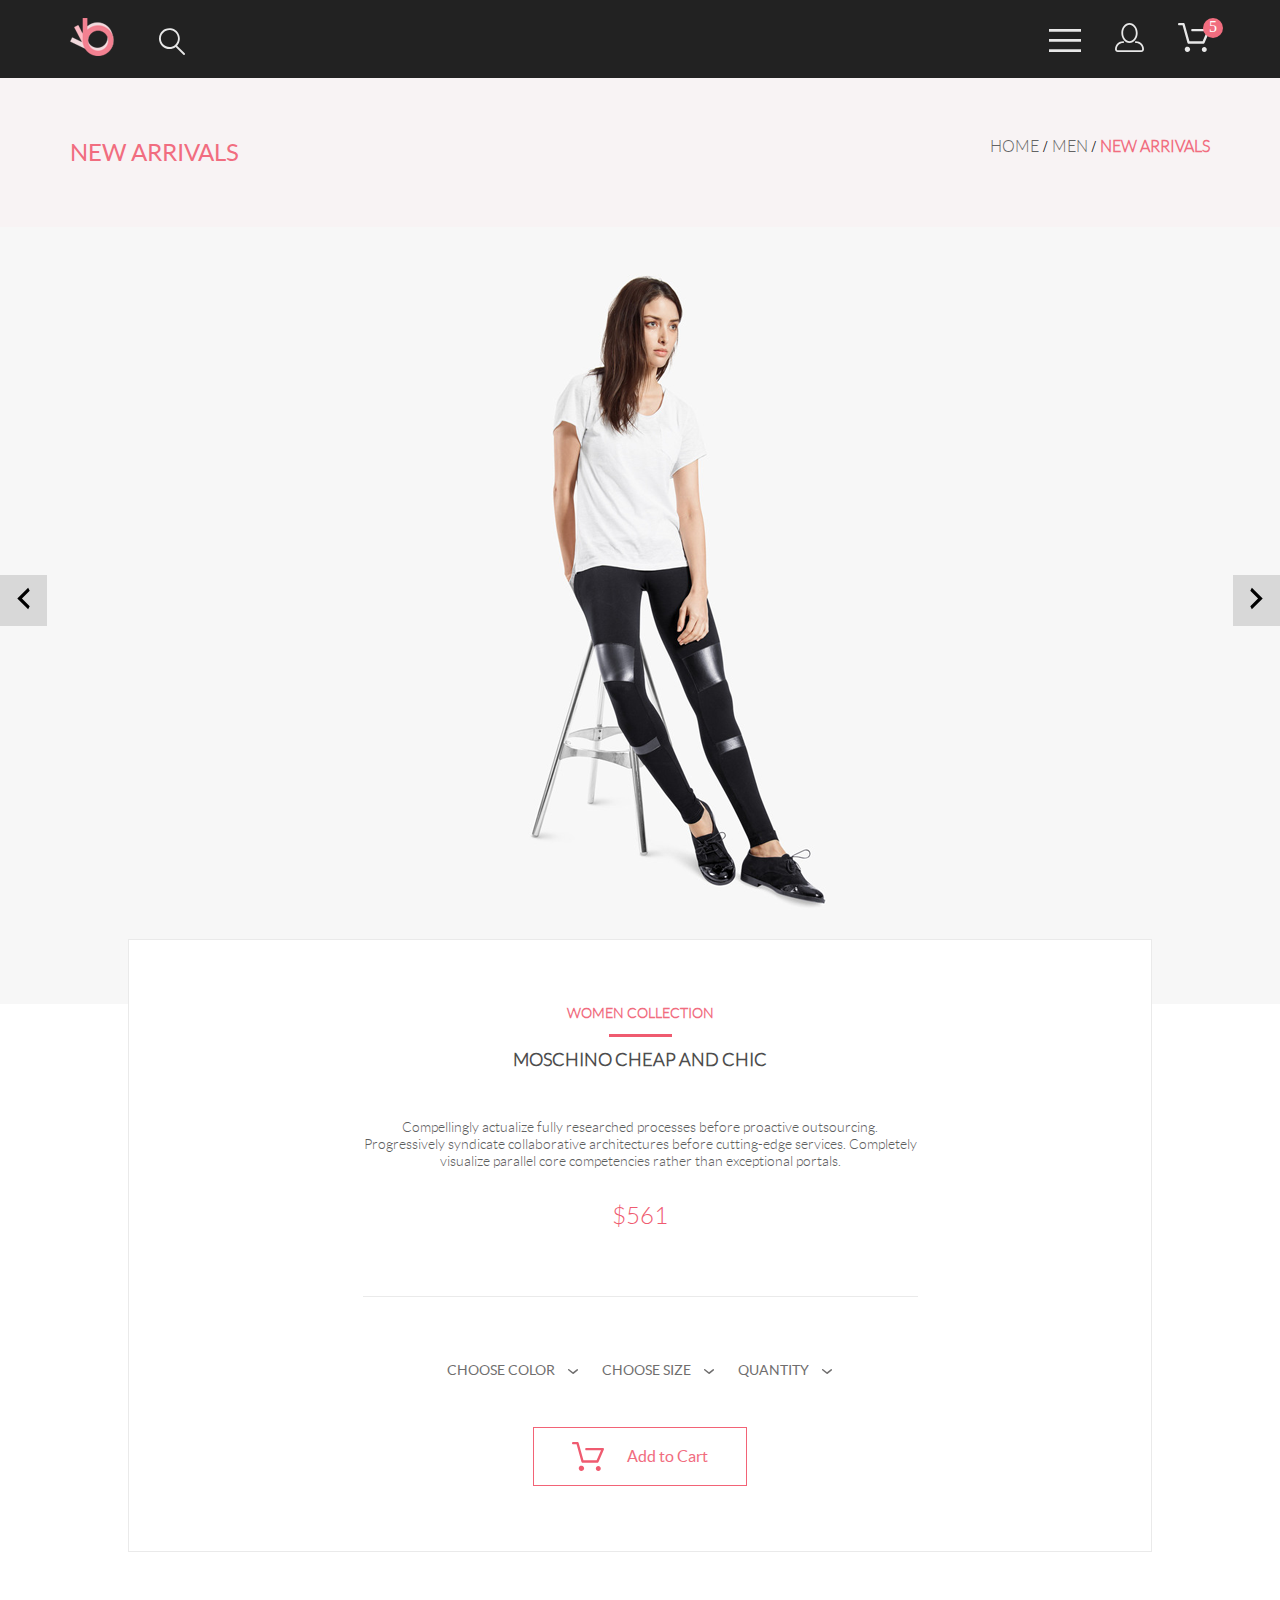
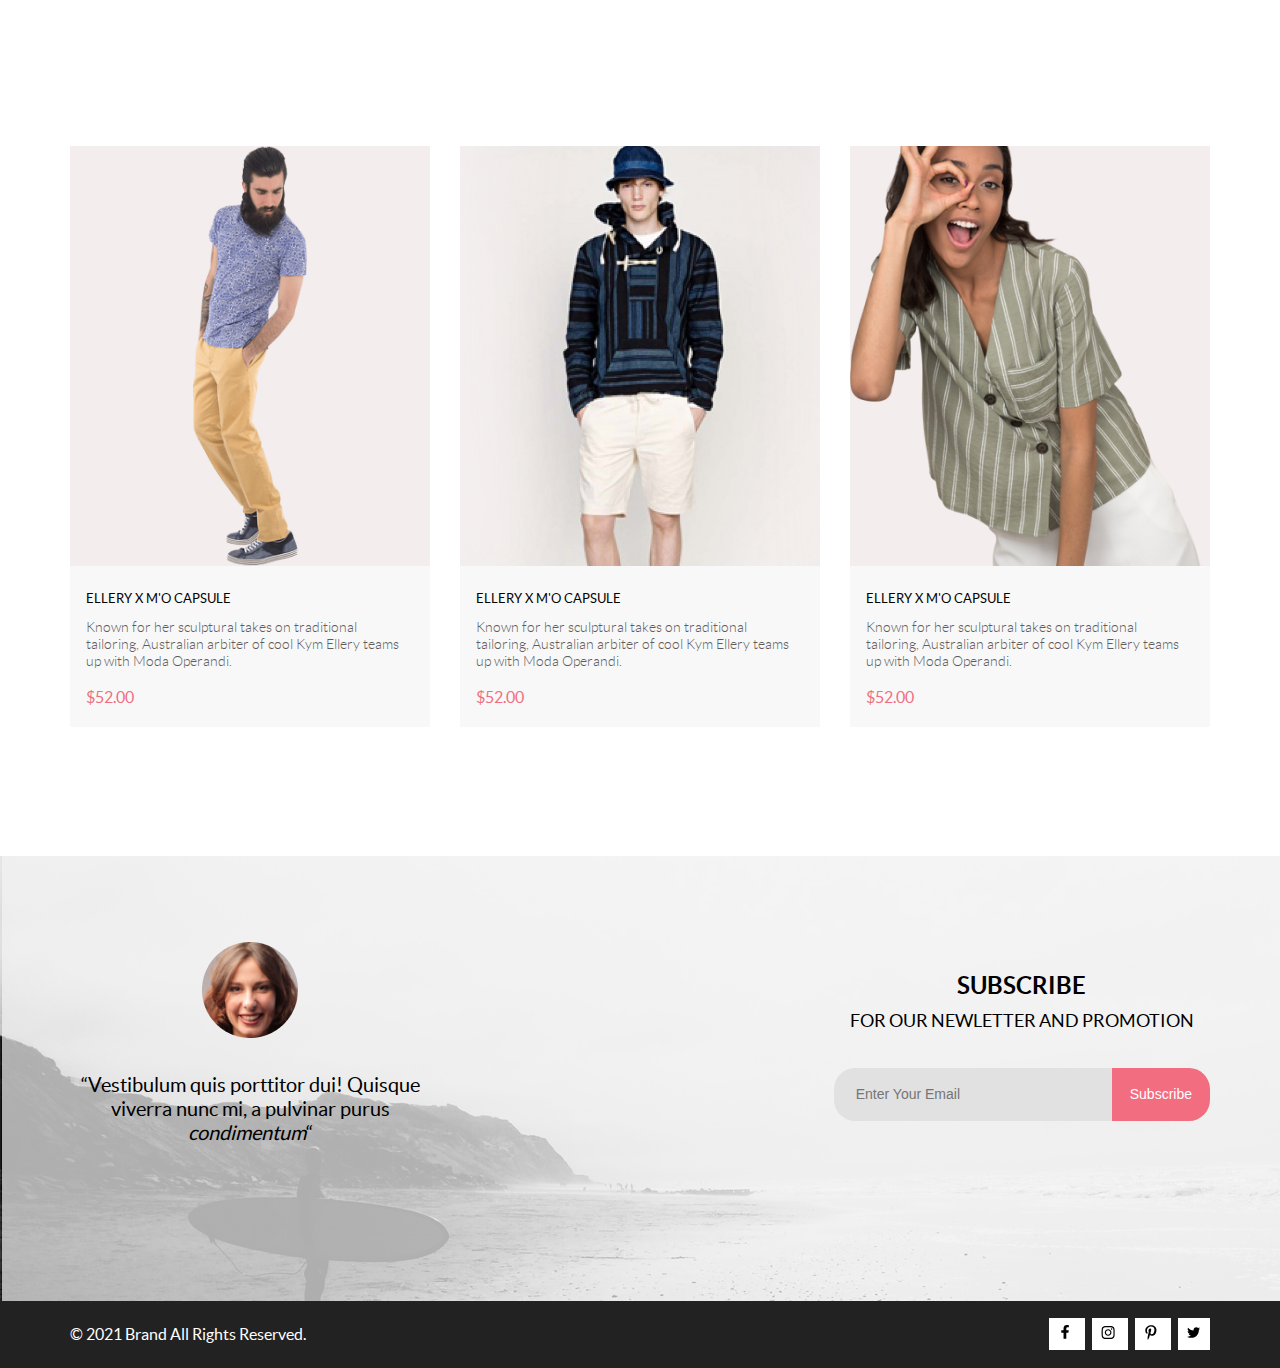
==== cart.html @ 1e29ae2a "ДЗ-3" ====
<!DOCTYPE html>
<html lang="en">

<head>
    <meta charset="UTF-8">
    <meta name="viewport" content="width=device-width, initial-scale=1.0">
    <title>Catalog</title>
    <link rel="stylesheet" href="css/style.css">
</head>

<body>
    <nav class="menu">
        <div class="container container--menu">
            <div class="menu__logo-wrp">
                <a href="index.html" class="logo">
                    <img src="images/logo.png" alt="logo" width="44" height="38">
                </a>
                <img src="images/search.svg" alt="search">
            </div>
            <div class="menu__menu-wrp">
                <a href="#" class="menu_bars">
                    <img src="images/menu.svg" alt="menu">
                </a>
                <a href="catalog.html" class="user">
                    <img src="images/user.svg" alt="user">
                </a>
                <div class="cart-wrp">
                    <a href="" class="cart">
                        <img class="cart" src="images/cart.svg" alt="cart">
                        <span class="cart_nmbr">5</span>
                    </a>
                </div>
            </div>
        </div>
    </nav>

    <header class="newArrivals">
        <div class="container container--flex">
            <h1 class="header__left">NEW ARRIVALS</h1>
            <div class="header__right">
                <a href="#" class="header__link">HOME</a>
                <span>/</span>
                <a href="#" class="header__link">MEN</a>
                <span>/</span>
                <a href="#" class="header__link header__link--pink">NEW ARRIVALS</a>
            </div>
        </div>
    </header>

    <main>
        <section class="cart__pagination">
            <a href="#" class="cart-arrow">
                <svg class="cart-arrow--pink" width="13" height="23" viewBox="0 0 13 23"
                    xmlns="http://www.w3.org/2000/svg">
                    <path
                        d="M12.6998 3.7499L4.9498 11.4999L12.6998 19.2499L11.1498 22.3499L0.299805 11.4999L11.1498 0.649902L12.6998 3.7499Z" />
                </svg>
            </a>
            <img class="pagin__img" src="images/pagin-img.png " alt="arrow">
            <a class="cart-arrow cart-arrow--pos" href="#">
                <svg class="cart-arrow--pink reverse" width="13" height="23" viewBox="0 0 13 23"
                    xmlns="http://www.w3.org/2000/svg">
                    <path
                        d="M12.6998 3.7499L4.9498 11.4999L12.6998 19.2499L11.1498 22.3499L0.299805 11.4999L11.1498 0.649902L12.6998 3.7499Z" />
                </svg>
            </a>
        </section>

        <section class="wmn-collection container">
            <div class="collection-wrp">
                <div class="collection_txt-wrp">
                    <h3 class="collection__heading-pink">WOMEN COLLECTION</h3>
                    <h3 class="collection__heading">MOSCHINO CHEAP AND CHIC</h3>
                    <p class="collection__txt">Compellingly actualize fully researched processes before proactive
                        outsourcing. Progressively syndicate collaborative architectures before cutting-edge services.
                        Completely visualize parallel core competencies rather than exceptional portals.</p>
                    <span class="collection__price">$561</span>
                </div>
                <div class="collection_filter-wrp">
                    <div class="center-button btn--margin">CHOOSE COLOR
                        <img class="arrow" src="images/arrow.svg" alt="">
                    </div>
                    <div class="center-button">CHOOSE SIZE
                        <img class="arrow btn--margin" src="images/arrow.svg" alt="">
                    </div>
                    <div class="center-button">QUANTITY
                        <img class="arrow" src="images/arrow.svg" alt="">
                    </div>
                </div>
                <button class="featured_btn">
                    <svg class="collection__btn" width="32" height="29" viewBox="0 0 32 29"
                        xmlns="http://www.w3.org/2000/svg">
                        <path
                            d="M26.2009 29C25.5532 28.9738 24.9415 28.6948 24.4972 28.2227C24.0529 27.7506 23.8114 27.1232 23.8245 26.475C23.8376 25.8269 24.1043 25.2097 24.5673 24.7559C25.0303 24.3022 25.6527 24.048 26.301 24.048C26.9493 24.048 27.5717 24.3022 28.0347 24.7559C28.4977 25.2097 28.7644 25.8269 28.7775 26.475C28.7906 27.1232 28.549 27.7506 28.1047 28.2227C27.6604 28.6948 27.0488 28.9738 26.401 29H26.2009ZM6.75293 26.32C6.75293 25.79 6.91011 25.2718 7.20459 24.8311C7.49907 24.3904 7.91764 24.0469 8.40735 23.844C8.89705 23.6412 9.43594 23.5881 9.95581 23.6915C10.4757 23.7949 10.9532 24.0502 11.328 24.425C11.7028 24.7998 11.9581 25.2773 12.0615 25.7972C12.1649 26.317 12.1118 26.8559 11.9089 27.3456C11.7061 27.8353 11.3626 28.2539 10.9219 28.5483C10.4812 28.8428 9.96304 29 9.43298 29C9.08087 29.0003 8.73212 28.9311 8.40674 28.7966C8.08136 28.662 7.78569 28.4646 7.53662 28.2158C7.28755 27.9669 7.09001 27.6713 6.9552 27.3461C6.82039 27.0208 6.75098 26.6721 6.75098 26.32H6.75293ZM10.553 20.686C10.2935 20.6868 10.0409 20.6024 9.83411 20.4457C9.62727 20.2891 9.47758 20.0689 9.40796 19.819L4.57495 2.36401H1.18201C0.868521 2.36401 0.567859 2.23947 0.346191 2.01781C0.124523 1.79614 0 1.49549 0 1.18201C0 0.868519 0.124523 0.567873 0.346191 0.346205C0.567859 0.124537 0.868521 5.81268e-06 1.18201 5.81268e-06H5.46301C5.7225 -0.00080736 5.97504 0.0837201 6.18176 0.240568C6.38848 0.397416 6.53784 0.617884 6.60693 0.868006L11.4399 18.323H24.6179L29.001 8.27501H14.401C14.2428 8.27961 14.0854 8.25242 13.9379 8.19507C13.7904 8.13771 13.6559 8.05134 13.5424 7.94108C13.4288 7.83082 13.3386 7.69891 13.277 7.55315C13.2154 7.40739 13.1836 7.25075 13.1836 7.0925C13.1836 6.93426 13.2154 6.77762 13.277 6.63186C13.3386 6.4861 13.4288 6.35419 13.5424 6.24393C13.6559 6.13367 13.7904 6.0473 13.9379 5.98994C14.0854 5.93259 14.2428 5.90541 14.401 5.91001H30.814C31.0097 5.90996 31.2022 5.95866 31.3744 6.05172C31.5465 6.14478 31.6928 6.27926 31.7999 6.44301C31.9078 6.60729 31.9734 6.79569 31.9908 6.99145C32.0083 7.18721 31.9771 7.38424 31.9 7.565L26.495 19.977C26.4026 20.1876 26.251 20.3668 26.0585 20.4927C25.866 20.6186 25.641 20.6858 25.411 20.686H10.553Z" />
                    </svg>
                    Add to Cart
                </button>
            </div>
        </section>

        <section class="cart-cards">
            <div class="cart-grid">
                <div class="card">
                    <img class="card_img" src="images/featured-img4.png" alt="photo" width="360" height="420">
                    <button class="card_btn"><img class="card_cart-img" src="images/card-cart.svg" alt="cart">Add to
                        Cart</button>
                    <div class="card_txt-wrp">
                        <h3 class="card_heading">ellery x m'o capsule</h3>
                        <p class="featured_txt card_txt">Known for her sculptural takes on traditional tailoring,
                            Australian
                            arbiter
                            of cool Kym Ellery teams up with Moda Operandi.</p>
                        <span class="card_price">$52.00</span>
                    </div>
                </div>
                <div class="card">
                    <img class="card_img" src="images/featured-img3.png" alt="photo" width="360" height="420">
                    <button class="card_btn"><img class="card_cart-img" src="images/card-cart.svg" alt="cart">Add to
                        Cart</button>
                    <div class="card_txt-wrp">
                        <h3 class="card_heading">ellery x m'o capsule</h3>
                        <p class="featured_txt card_txt">Known for her sculptural takes on traditional tailoring,
                            Australian
                            arbiter
                            of cool Kym Ellery teams up with Moda Operandi.</p>
                        <span class="card_price">$52.00</span>
                    </div>
                </div>
                <div class="card card-hidden">
                    <img class="card_img" src="images/featured-img6.png" alt="photo" width="360" height="420">
                    <button class="card_btn"><img class="card_cart-img" src="images/card-cart.svg" alt="cart">Add to
                        Cart</button>
                    <div class="card_txt-wrp">
                        <h3 class="card_heading">ellery x m'o capsule</h3>
                        <p class="featured_txt card_txt">Known for her sculptural takes on traditional tailoring,
                            Australian
                            arbiter
                            of cool Kym Ellery teams up with Moda Operandi.</p>
                        <span class="card_price">$52.00</span>
                    </div>
                </div>
            </div>
        </section>
    </main>
    <footer class="page-footer">
        <div class="container footer_flex">
            <div class="footer_info">
                <img src="images/footer-info-img.png" alt="photo">
                <p class="footer_info-txt">“Vestibulum quis porttitor dui! Quisque viverra nunc mi, a pulvinar purus
                    <span class="italic">condimentum</span>“
                </p>
            </div>
            <form class="footer_form" action="#" method="post">
                <h3 class="form_heading">
                    <div class="form_heading--bold">SUBSCRIBE</div>
                    <div class="form_heading--regul">FOR OUR NEWLETTER AND PROMOTION</div>
                </h3>
                <input class="footer_email" type="email" placeholder="Enter Your Email">
                <input class="footer_submit" type="submit" value="Subscribe">
            </form>
        </div>
        <div class="copy">
            <div class="container copy--flex">
                <div class="copy_txt">© 2021 Brand All Rights Reserved.</div>
                <div class="copy_images">
                    <a href="#" class="copy_link">
                        <svg class="copy_img" width="11" height="16" viewBox="0 0 11 16"
                            xmlns="http://www.w3.org/2000/svg">
                            <path
                                d="M9.08836 8.28L9.50686 5.61602H6.89022V3.88729C6.89022 3.15847 7.25574 2.44806 8.42765 2.44806H9.61722V0.179975C9.61722 0.179975 8.53772 0 7.50561 0C5.35073 0 3.9422 1.27593 3.9422 3.5857V5.61602H1.54688V8.28H3.9422V14.72H6.89022V8.28H9.08836Z" />
                        </svg>
                    </a>
                    <a href="#" class="copy_link">
                        <svg class="copy_img" width="16" height="15" viewBox="0 0 16 15"
                            xmlns="http://www.w3.org/2000/svg">
                            <path
                                d="M8.13897 3.68159C6.02383 3.68159 4.31774 5.38491 4.31774 7.49663C4.31774 9.60835 6.02383 11.3117 8.13897 11.3117C10.2541 11.3117 11.9602 9.60835 11.9602 7.49663C11.9602 5.38491 10.2541 3.68159 8.13897 3.68159ZM8.13897 9.9769C6.77211 9.9769 5.65467 8.8646 5.65467 7.49663C5.65467 6.12866 6.76878 5.01636 8.13897 5.01636C9.50915 5.01636 10.6233 6.12866 10.6233 7.49663C10.6233 8.8646 9.50583 9.9769 8.13897 9.9769ZM13.0078 3.52554C13.0078 4.02026 12.6087 4.41538 12.1165 4.41538C11.621 4.41538 11.2252 4.01694 11.2252 3.52554C11.2252 3.03413 11.6243 2.63569 12.1165 2.63569C12.6087 2.63569 13.0078 3.03413 13.0078 3.52554ZM15.5386 4.42866C15.4821 3.23667 15.2094 2.18081 14.3347 1.31089C13.4634 0.440967 12.4058 0.168701 11.2119 0.108936C9.9814 0.039209 6.29321 0.039209 5.0627 0.108936C3.8721 0.165381 2.81453 0.437646 1.93987 1.30757C1.06522 2.17749 0.795836 3.23335 0.735973 4.42534C0.666134 5.65386 0.666134 9.33608 0.735973 10.5646C0.79251 11.7566 1.06522 12.8124 1.93987 13.6824C2.81453 14.5523 3.86878 14.8246 5.0627 14.8843C6.29321 14.9541 9.9814 14.9541 11.2119 14.8843C12.4058 14.8279 13.4634 14.5556 14.3347 13.6824C15.2061 12.8124 15.4788 11.7566 15.5386 10.5646C15.6085 9.33608 15.6085 5.65718 15.5386 4.42866ZM13.949 11.8828C13.6895 12.5335 13.1874 13.0349 12.5322 13.2972C11.5511 13.6857 9.22314 13.596 8.13897 13.596C7.05479 13.596 4.72348 13.6824 3.74573 13.2972C3.09389 13.0382 2.59171 12.5369 2.32898 11.8828C1.93987 10.9033 2.02967 8.57905 2.02967 7.49663C2.02967 6.41421 1.9432 4.08667 2.32898 3.1105C2.58838 2.45972 3.09056 1.95835 3.74573 1.69604C4.7268 1.30757 7.05479 1.39722 8.13897 1.39722C9.22314 1.39722 11.5545 1.31089 12.5322 1.69604C13.184 1.95503 13.6862 2.4564 13.949 3.1105C14.3381 4.08999 14.2483 6.41421 14.2483 7.49663C14.2483 8.57905 14.3381 10.9066 13.949 11.8828Z" />
                        </svg>
                    </a>
                    <a href="#" class="copy_link">
                        <svg class="copy_img" width="13" height="16" viewBox="0 0 13 16"
                            xmlns="http://www.w3.org/2000/svg">
                            <path
                                d="M6.74032 0.203125C3.55564 0.203125 0.408203 2.34063 0.408203 5.8C0.408203 8 1.63738 9.25 2.38233 9.25C2.68963 9.25 2.86655 8.3875 2.86655 8.14375C2.86655 7.85313 2.13091 7.23438 2.13091 6.025C2.13091 3.5125 4.03055 1.73125 6.4889 1.73125C8.60271 1.73125 10.1671 2.94062 10.1671 5.1625C10.1671 6.82187 9.50597 9.93437 7.36422 9.93437C6.59133 9.93437 5.93018 9.37187 5.93018 8.56563C5.93018 7.38438 6.74963 6.24062 6.74963 5.02187C6.74963 2.95312 3.835 3.32812 3.835 5.82812C3.835 6.35313 3.90018 6.93437 4.13298 7.4125C3.70463 9.26875 2.82931 12.0344 2.82931 13.9469C2.82931 14.5375 2.91311 15.1188 2.96899 15.7094C3.07452 15.8281 3.02175 15.8156 3.18316 15.7563C4.74757 13.6 4.69169 13.1781 5.3994 10.3562C5.78119 11.0875 6.76826 11.4812 7.55046 11.4812C10.8469 11.4812 12.3275 8.24688 12.3275 5.33125C12.3275 2.22813 9.66427 0.203125 6.74032 0.203125Z" />
                        </svg>
                    </a>
                    <a href="#" class="copy_link">
                        <svg class="copy_img" width="17" height="14" viewBox="0 0 17 14"
                            xmlns="http://www.w3.org/2000/svg">
                            <path
                                d="M14.417 3.74052C14.427 3.88264 14.427 4.0248 14.427 4.16692C14.427 8.50192 11.1498 13.4969 5.15986 13.4969C3.31448 13.4969 1.60022 12.9588 0.158203 12.0248C0.420396 12.0552 0.67247 12.0654 0.944752 12.0654C2.46741 12.0654 3.8691 11.5476 4.98843 10.6644C3.5565 10.6339 2.3565 9.68977 1.94305 8.39027C2.14475 8.4207 2.34642 8.44102 2.5582 8.44102C2.85063 8.44102 3.14308 8.40039 3.41533 8.32936C1.92291 8.02477 0.803551 6.70498 0.803551 5.11108V5.07048C1.23715 5.31414 1.74139 5.46642 2.2758 5.4867C1.39849 4.89786 0.823727 3.8928 0.823727 2.75573C0.823727 2.14661 0.985041 1.58823 1.26741 1.10092C2.87077 3.09077 5.28086 4.39023 7.98334 4.53239C7.93293 4.28873 7.90266 4.03495 7.90266 3.78114C7.90266 1.97402 9.35477 0.501953 11.1598 0.501953C12.0976 0.501953 12.9446 0.897891 13.5396 1.53748C14.2757 1.39536 14.9816 1.12123 15.6068 0.745609C15.3648 1.50705 14.8505 2.14664 14.1749 2.5527C14.8304 2.48167 15.4657 2.29889 16.0505 2.04511C15.6069 2.69483 15.0522 3.27348 14.417 3.74052Z" />
                        </svg>
                    </a>
                </div>
            </div>
        </div>
    </footer>
</body>

</html>
---- css/style.css ----
@font-face {
    font-family: 'lato-black';
    src: url('../fonts/lato-black-webfont.eot');
    src: url('../fonts/lato-black-webfont.eot?#iefix') format('embedded-opentype'),
         url('../fonts/lato-black-webfont.woff2') format('woff2'),
         url('../fonts/lato-black-webfont.woff') format('woff');
    font-weight: normal;
    font-style: normal;

}

@font-face {
    font-family: 'lato-bold';
    src: url('../fonts/lato-bold-webfont.eot');
    src: url('../fonts/lato-bold-webfont.eot?#iefix') format('embedded-opentype'),
         url('../fonts/lato-bold-webfont.woff2') format('woff2'),
         url('../fonts/lato-bold-webfont.woff') format('woff');
    font-weight: normal;
    font-style: normal;

}

@font-face {
    font-family: 'lato-light';
    src: url('../fonts/lato-light-webfont.eot');
    src: url('../fonts/lato-light-webfont.eot?#iefix') format('embedded-opentype'),
         url('../fonts/lato-light-webfont.woff2') format('woff2'),
         url('../fonts/lato-light-webfont.woff') format('woff');
    font-weight: normal;
    font-style: normal;

}

@font-face {
    font-family: 'lato-regular';
    src: url('../fonts/lato-regular-webfont.eot');
    src: url('../fonts/lato-regular-webfont.eot?#iefix') format('embedded-opentype'),
         url('../fonts/lato-regular-webfont.woff2') format('woff2'),
         url('../fonts/lato-regular-webfont.woff') format('woff');
    font-weight: normal;
    font-style: normal;

}

body {
    margin: 0 auto;
    max-width: 1600px;
}

.container {
    margin: 0 auto;
    max-width: 1140px;
}

.menu {
    background: #222222;
    padding: 18px 0;
}

.container--menu {
    display: flex;
    justify-content: space-between;
    align-items: center;
}

.logo {
    margin-right: 40px;
    width: 44px;
    text-decoration: none;
}

.menu_bars {
    padding-right: 30px;
    text-decoration: none;
}

.user {
    padding-right: 30px;
    text-decoration: none;
    width: 29px;
}

.cart-wrp {
    position: relative;
    display: inline;
    text-decoration: none;
}

.cart_nmbr {
    position: absolute;
    background-color: #F16D7F;
    color: #fff;
    width: 20px;
    height: 20px;
    border-radius: 50%;
    text-align: center;
    top: -20px;
    right: -13px;
}

.page-header {
    background: #F1E4E6;
    display: flex;
    align-items: center;
    position: relative;
}

.headerDark {
    background: rgba(0, 0, 0, 0.5);
    position: absolute;
    left: 0;
    top: 0;
    width: 100%;
    height: 100%;
}

.hidden {
    display: none;
}

.header-img {
    margin-right: 39px
}

.header_heading {
    text-transform: uppercase;
    font-size: 31px;
    line-height: 37px;    
    margin: 0;
    border-left: 12px solid #F16D7F;
    padding-left: 16px;
    box-sizing: border-box;
    font-family: lato-black, arial, sans-serif;
    width: 407px;
}

.header_heading--big {
    font-size: 48px;
    line-height: 58px;
    display: block;
}

.header_heading--bold {
    display: block;
    font-family: lato-bold, arial, sans-serif;
}

.header_heading--pink {
    color: #F16D7F;
}

.header_menu {
    width: 232px;
    height: 100%;
    margin-left: auto;
    background-color: #fff;
    box-shadow: 6px 4px 35px rgba(0, 0, 0, 0.21);
    padding: 16px 16px 0 34px;
    box-sizing: border-box;
}

.cross {
    display: flex;
    justify-content: flex-end;
}

.menu_heading {
    font-size: 14px;
    line-height: 17px;
    font-family: lato-bold, arial, sans-serif;
    margin-top: 37px;
    margin-bottom: 24px;
}

.menu_list-name {
    color: #F16D7F;
    font-size: 14px;
    line-height: 17px;
    font-family: lato-regular, arial, sans-serif;
    font-weight: 400;
}

.menu_list {
    list-style-type: none;
    margin-bottom: 20px;
    margin-top: 0;
    padding-left: 21px;
}

.menu_item {
    font-size: 14px;
    line-height: 17px;
    color: #6F6E6E;
    font-family: lato-regular, arial, sans-serif;
    font-weight: 400;
    margin-top: 11px;
}

.grid {
    display: grid;
    grid-template-columns: repeat(3, 1fr);
    grid-template-rows: repeat(2, 1fr);
    grid-gap: 30px;
    padding: 65px 0 96px 0;
}

.grid_wrp {
    position: relative;
}

.grid_wrp--column {
    grid-column: 1/ 4;
}

.grid_women-wrp {
    top: 105px;
    left: 103px;
    position: absolute;
}

.grid_men-wrp {
    position: absolute;
    top: 105px;
    left: 125px;
}

.grid_kids-wrp {
    position: absolute;
    top: 105px;
    left: 123px;
}

.grid_txt {
    margin: 0;
    font-size: 16px;
    line-height: 19px;
    font-family: lato-regular, arial, sans-serif;
    color: #fff;
    text-align: center;
}

.grid_accesories--position {
    top: 65px;
    left: 491px;
    position: absolute;
}

.grid_txt--pink {
    font-size: 24px;
    line-height: 29px;
    color: #F16D7F;
    font-family: lato-bold, arial, sans-serif;
    margin: 0;
    font-weight: 700;
}

.featured-items {
    padding-bottom: 95px;
    display: flex;
    flex-wrap: wrap;
    justify-content: center;
}

.featured_heading {
    font-size: 30px;
    line-height: 36px;
    font-family: lato-bold, arial, sans-serif;
    text-transform: capitalize;
    text-align: center;
    margin: 0;
    font-weight: 400;
    width: 100%;
}

.featured_txt {
    font-size: 14px;
    line-height: 17px;
    color: #9F9F9F;
    text-align: center;
    margin: 0;
    font-family: lato-light, arial, sans-serif;
    width: 100%;
}

.featured_grid {
    display: grid;
    grid-gap: 30px;
    grid-template: repeat(2, 1fr) / repeat(3, 1fr);
    padding: 48px 0;
}

.card {
    position: relative;
    max-width: 360px;
}

.card_img {
    display: block;
}

.card_btn {
    display: none;
    position: absolute;
    top: 188px;
    left: 111px;
    border: 1px solid #FFFFFF;
    padding: 10px 16px 8px 13px;
    background-color: transparent;
    font-family: lato-regular, arial, sans-serif;
    color: #fff;
}

.card_cart-img {
    margin-right: 11px;
}

.card:hover .card_img {
    filter: brightness(0.5);
}

.card:hover .card_btn {
    display: flex;
    align-items: center;
}

.card_txt-wrp {
    background-color: #F8F8F8;
    padding: 25px 28px 20px 16px;
}

.card_heading {
    margin: 0;
    text-transform: uppercase;
    font-size: 13px;
    line-height: 16px;
    font-family: lato-regular, arial, sans-serif;
    font-weight: 400;
}

.card_txt {
    text-align: left;
    padding: 12px 0 18px 0;
    color: #5D5D5D;
}

.card_price {
    font-size: 16px;
    line-height: 19px;
    color: #F16D7F;
    font-family: lato-regular, arial, sans-serif;

}

.featured_btn {
    padding: 14px 38px;
    background-color: transparent;
    border: 1px solid #F26376;
    font-size: 16px;
    line-height: 19px;
    color: #F16D7F;
    font-family: lato-regular, arial, sans-serif;
    display: flex;
    align-items: center;
}

.featured_btn:hover {
    background: #F16D7F;
    color: #fff;
}

.featured_btn:active {
    background: transparent;
    color: #F16D7F;
}

.featured_btn:hover .collection__btn {
    fill: #fff;
}

.info {
    background: #222224;
    display: flex;
    padding: 104px 0;
    justify-content: center;
    text-align: center;
}

.delivery {
    margin-right: 44px;
}

.discount {
    margin-right: 44px;
}

.info_heading {
    font-size: 19.96px;
    line-height: 24px;
    color: #fff;
    margin: 0;
    margin-bottom: 16px;
    font-family: lato-regular, arial, sans-serif;
    text-transform: capitalize;
    font-weight: 400;
}

.info_heading--deliv {
    margin-top: 28px;
}

.info_heading--disc {
    margin-top: 19px;
}

.info_heading--qual {
    margin-top: 25px;
}

.info_txt {
    width: 324px;
}

.page-footer {
    background-image: url(../images/footer-bcg-img.png);
}

.footer_flex {
    display: flex;
    justify-content: space-between;
    align-items: center;
    padding-top: 86px;
    padding-bottom: 156px;
}

.footer_info {
    text-align: center;
    width: 360px;
    font-size: 20px;
    line-height: 24px;
}

.footer_info-txt {
    font-size: 20px;
    line-height: 24px;
    font-family: lato-regular, arial, sans-serif;
    margin: 0;
    margin-top: 30px;
}

.italic {
    font-style: italic;
}

.footer_form {
    text-align: center;
}

.form_heading {
    margin: 0;
    margin-bottom: 32px;
}

.form_heading--bold {
    font-family: lato-bold, arial, sans-serif;
    font-size: 24px;
    line-height: 40px;
}

.form_heading--regul {
    font-family: lato-regular, arial, sans-serif;
    font-size: 18px;
    line-height: 30px;
    font-weight: 400;
}

.footer_email {
    font-size: 14px;
    line-height: 17px;
    border: none;
    outline: none;
    border-top-left-radius: 21px;
    border-bottom-left-radius: 21px;
    width: 256px;
    background-color: #E1E1E1;
    padding: 18px 0 18px 22px;
}

.footer_submit {
    font-size: 14px;
    line-height: 17px;
    margin-left: -4px;
    color: #FFFFFF;
    background-color: #F16D7F;
    border: none;
    outline: none;
    padding: 18px;
    border-bottom-right-radius: 21px;
    border-top-right-radius: 21px;
}

.copy {
    padding: 24px 0;
    background-color: #222222;
}

.copy--flex {
    display: flex;
    justify-content: space-between;
    flex-wrap: wrap;
}

.copy_txt {
    font-size: 16px;
    line-height: 19px;
    color: #fff;
    font-family: lato-regular, arial, sans-serif;
    font-weight: 400;
}

.copy_link {
    text-align: center;
    background-color: #fff;
    padding: 8px 9px 7px 9px;
    text-decoration: none;
    margin-left: 7px;
}

.copy_link:hover {
    background: #F16D7F;
}

.copy_img {
    width: 14px;
    height: 15px;
}

.copy_link:hover .copy_img{
    fill: #fff;
}

/* ---------------------Catalog----------------------------- */

.newArrivals {
    padding-top: 60px;
    padding-bottom: 60px;
    background: #F8F3F4;
}

.container--flex {
    display: flex;
    justify-content: space-between;
}

.header__left {
    margin: 0;
    font-size: 24px;
    line-height: 29px;
    color: #F16D7F;
    font-family: lato-regular, arial, sans-serif;
    font-weight: 400;
}

.header__right {
    margin: 0;
}

.header__link {
    text-decoration: none;
    font-family: lato-light, arial, sans-serif;
    color: #636363;
}

.header__link--pink {
    color: #F16D7F;
    font-weight: 700;
}

.filters {
    padding-top: 51px;
    padding-bottom: 19px;
    display: flex;
}

.filters__button {
    display: block;
    outline: none;
    cursor: pointer;
    background-color: transparent;
    border: none;
    margin-right: 304px;
    padding: 0;
}

.filters__txt {
    margin-right: 11px;
    font-family: lato-bold, arial, sans-serif;
    font-weight: 600;
    font-size: 14px;
    line-height: 17px;
}

.filters__txt--pink {
    color: #ef5b70 !important;
    left: 16px;
    top: 13px;
}

.filters__img--pink {
    left: 16px;
    top: 13px;
    fill: #ef5b70;
}

.filters__txt,
.filters__left,
.filters__img {
    position: relative;
    z-index: 1;
}

.filters__button,
.filters__img {
    z-index: 2;
}

.left-popup {
    position: absolute;
    left: 0;
    top: 0;
    width: 360px;
    background: #FFFFFF;
    box-shadow: 6px 4px 35px rgba(0, 0, 0, 0.21);
    padding: 46px 16px 16px;
    box-sizing: border-box;
}

.left-popup-wrp {
    margin-bottom: 24px;
}

.left-popup__link {
    display: block;
    text-decoration: none;
    padding-left: 34px;
    padding-right: 16px;
    font-size: 14px;
    line-height: 17px;
    color: #6f6e6e;
    font-family: lato-regular, arial, sans-serif;
    margin-bottom: 11px;
}

.filters__center {
    display: flex;
}

.arrow {
    margin-left: 10px;
}

.left-popup__heading {
    font-size: 14px;
    line-height: 37px;
    color: #ef5b70;
    padding-left: 11px;
    border-bottom: 1px solid #ebebeb;
    margin-bottom: 24px;
    position: relative;
    cursor: pointer;
    border-left: 5px solid #EF5B70;
    font-family: lato-regular, arial, sans-serif;
}

.center-button {
    cursor: pointer;
    padding: 0;
    align-items: center;
    font-family: lato-regular, arial, sans-serif;
    color: #6F6E6E;
    font-size: 14px;
    line-height: 17px;
}

.trending-wrp {
    margin-right: 28px;
    display: flex;
    align-items: center;
}

.price-wrp {
    display: flex;
    align-items: center;
}

.size-wrp {
    margin-right: 28px;
    position: relative;
    display: flex;
    align-items: center;
}

.size__list {
    position: absolute;
    left: 0;
    top: 25px;
    width: 79px;
    height: 103px;
    background: #ffffff;
    box-shadow: 6px 4px 35px rgb(0 0 0 / 21%);
    padding: 7px 9px;
    box-sizing: border-box;
    font-size: 14px;
    color: #6f6e6e;
    z-index: 1;
}

.size__item {
    font-size: 14px;
    line-height: 16px;
    color: #6F6E6E;
    font-family: lato-regular, arial, sans-serif;
    margin-bottom: 5px;
}

.catalog__pagination {
    margin: 0 auto;
    width: 284px;
    padding: 15px 16px;
    border: 1px solid #c4c4c4;
    border-radius: 5px;
    display: flex;
    justify-content: space-between;
    margin-bottom: 96px; 
}

.reverse {
    transform: rotate(180deg);
}

.pagination__link {
    text-decoration: none;
    font-size: 16px;
    color: #c4c4c4;
    font-family: lato-light, arial, sans-serif;
    font-weight: 300;
    line-height: 19px;
}

.pagination__link:hover {
    color: #EF5B70;
}

.catalog_grid {
    display: grid;
    grid-gap: 30px;
    grid-template: repeat(2, 1fr) / repeat(3, 1fr);
    padding-top: 64px;
    padding-bottom: 48px;
}

/* ---------------------Cart----------------------------- */

.cart__pagination {
    display: flex;
    justify-content: space-between;
    align-items: center;
    background: #F7F7F7;
    padding-top: 11px;
    padding-bottom: 42px;
}

.cart-arrow {
    background: rgba(42, 42, 42, 0.15);
    padding: 12px 17px;
}

.cart-arrow:hover .cart-arrow--pink{
    fill: #F16D7F;
}

.wmn-collection {
    position: relative;
    z-index: 1;
    top: 937px;
    background-color: #fff;
    width: 1024px;
    left: 230px;
    border: 1px solid #EAEAEA;
    box-sizing: border-box;
    top: -65px;
    left: 0;
}

.collection-wrp {
    display: flex;
    flex-direction: column;
    text-align: center;
    padding: 65px 0;
    align-items: center;
}

.collection_txt-wrp {
    padding-bottom: 65px;
    border-bottom: 1px solid #EAEAEA;
    margin-bottom: 65px;
}

.collection__heading,
.collection__heading-pink,
.collection__price,
.collection__txt {
    font-family: lato-light, arial, sans-serif;
}

.collection__heading-pink {
    margin: 0;
    font-size: 14px;
    line-height: 17px;
    color: #F16D7F;
    margin-bottom: 12px;
}

.collection__heading-pink::after {
    content: "";
    background-color: #EF5B70;
    height: 3px;
    width: 63px;
    display: block;
    margin: 0 auto;
    margin-top: 12px;
}

.collection__heading {
    margin: 0;
    font-size: 18px;
    line-height: 22px;
    color: #4D4D4D;
}

.collection__txt {
    margin: 0;
    font-size: 14px;
    line-height: 17px;
    color: #5E5E5E;
    margin-top: 48px;
    margin-bottom: 32px;
    max-width: 555px;
}

.collection__price {
    font-size: 24px;
    line-height: 29px;
    color: #EF5B70;
}

.collection_filter-wrp {
    margin-bottom: 48px;
    display: flex;
    justify-content: center;
}

.collection__btn {
    margin-right: 23px;
    fill: #EF5B70;
}

.btn--margin {
    margin-right: 23px;
}

.cart-cards {
    display: flex;
    justify-content: center;
}

.cart-grid {
    display: grid;
    grid-template: 1fr / repeat(3, 360px);
    grid-gap: 30px;
    padding: 129px 0;
}

@media (max-width:768px) {

.menu {
    padding-right: 32px;
    padding-left: 32px;
}

.user {
    padding-right:42px;
}

.header-img {
    width: 386px;
    height: 386px;
}

.header_heading {
    width: 310px;
    font-size: 23px;
    line-height: 28px;
}

.header_heading--big {
    font-size: 44px;
    line-height: 51px;
}

.header_menu {
    display: none;
}

.grid_women-wrp {
    top: 59px;
    left: 39px;
}

.grid_men-wrp {
    top: 61px;
    left: 57px;
}

.grid_kids-wrp {
    top: 58px;
    left: 59px;
}

.grid_accesories--position {
    top: 33px;
    left: 288px;
}

.grid_women,
.grid_men,
.grid_kids {
    width: 232px;
    height: 167px;
}

.grid_accesories {
    width: 735px;
    height: 116px;
}

.grid {
    grid-gap: 19px;
    padding: 20px 16px 155px;
}

.featured-items {
    padding-bottom: 65px;
}

.featured_grid {
    grid-template: repeat(3, 1fr) / repeat(2, 1fr);
    padding: 73px 16px 32px 16px;
    grid-gap: 16px;
}

.card {
    max-width: 360px;
}

.info {
    flex-direction: column;
    align-items: center;
    padding-top: 48px;
    padding-bottom: 64px;
}

.delivery {
    margin: 0;
}

.discount {
    margin: 48px 0 48px 0;
}

.page-footer {
    background-size: cover;
    background-position: -415px 1px;
}

.footer_flex {
    flex-direction: column;
    padding-top: 64px;
    padding-bottom: 140px;
}

.form_heading {
    margin-top: 48px;
}

.copy > .container {
    max-width: none;
    margin: 0;
}

.copy {
    padding: 30px 32px;
}

.newArrivals{
    padding-right: 16px;
    padding-left: 16px;
}

.filters {
    padding-right: 16px;
    padding-left: 16px;
    justify-content: space-between;
}

.catalog_grid {
    padding: 40px 16px;
    grid-gap: 16px;
    grid-template: repeat(3, 1fr) / repeat(2, 1fr);
}

.card-hidden {
    display: none;
}

.cart__pagination {
    padding-top: 30px;
    padding-bottom: 29px;
}

.wmn-collection {
    position: static;
    max-width: 768px;
}

.cart__pagination {
    position: static;
}

.cart-cards {
    display: block;
}

.cart-grid {
    grid-gap: 16px;
    padding-left: 16px;
}

}

@media (max-width:376px) {

.container {
    max-width: 376px;
}

.menu {
    padding-right: 16px;
    padding-left: 16px;
}

.menu-img {
    padding: 0;
}

.cart {
    display: none;
}

.user {
    display: none;
}

.cart_nmbr {
    display: none;
}

.page-header {
    padding: 148px 56px;
}

.header-img {
    display: none;
}

.header_heading {
    font-size: 19px;
    line-height: 24px;
    width: 263px;
}

.header_heading--big {
    font-size: 38px;
    line-height: 42px;
}

.grid {
    grid-template-columns: 1fr;
    grid-template-rows: repeat(3, 1fr);
    padding-top: 46px;
    padding-bottom: 64px;
}

.grid_women,
.grid_men,
.grid_kids {
    width: 343px;
    height: 247px;
}

.grid_women-wrp {
    top: 98px;
    left: 94px;
}

.grid_men-wrp {
    top: 101px;
    left: 72px;
}

.grid_kids-wrp {
    top: 105px;
    left: 92px;
}

.grid_wrp--column {
    grid-column: 1/2;
}

.grid_accesories {
    width: 343px;
    height: 111px;
    object-fit: cover;
}

.grid_accesories--position {
    top: 30px;
    left: 92px;
}

.featured_items {
    padding-bottom: 96px;
}

.featured_grid {
    grid-template: repeat(6, 1fr) / 1fr;
    padding: 64px 7px 41px 7px;
}

.info {
    padding-bottom: 81px;
}

.page-footer {
    background-position: -563px -85px;
}

.footer_flex {
    padding-bottom: 109px;
}

.footer_info-txt {
    font-size: 18px;
}

.form_heading {
    margin-top: 60px;
    margin-bottom: 22px;
}

.form_heading--regul {
    font-size: 14px;
}

.footer_email {
    width: 220px;
}

.copy {
    padding-top: 43px;
    padding-bottom: 9px;
}

.copy--flex {
    flex-direction: column-reverse;
    align-items: center;
}

.copy_txt {
    margin-top: 40px;
}

.newArrivals {
    padding-top: 24px;
    padding-bottom: 46px;
}

.container--flex {
    flex-direction: column;
    align-items: center;
}

.header__left {
    margin-bottom: 32px;
}

.filters {
    padding-left: 8px;
    padding-right: 8px;
}

.filters__button {
    width: 38px;
}

.filters__left {
    width: 38px;
    margin-right: 52px;
}

.filters__txt {
    display: none;
}

.filters__img {
    width: 37px;
    height: 25px;
}

.center-button {
    font-size: 12px;
    line-height: 14px;
}

.trending-wrp {
    margin-right: 23px;
}

.size-wrp {
    margin-right: 23px;
}

.arrow {
    height: 5px;
    margin-left: 9px;
}

.catalog_grid {
    grid-template: repeat(6, 1fr) / 1fr;
    padding: 32px 7px 40px;
}

.catalog__pagination {
    margin-bottom: 64px;
}

.cart__pagination {
    padding-top: 85px;
    padding-bottom: 85px;
}
.collection__txt {
    max-width: 326px;
}

.pagin__img {
    position: relative;
    min-width: 374px;
}

.cart-arrow {
    position: absolute;
    z-index: 1;
}

.cart-arrow--pos {
    right: 0;
}

.cart-grid {
    grid-template: repeat(2, 1fr) / 360px;
    padding-left: 8px;
}

}
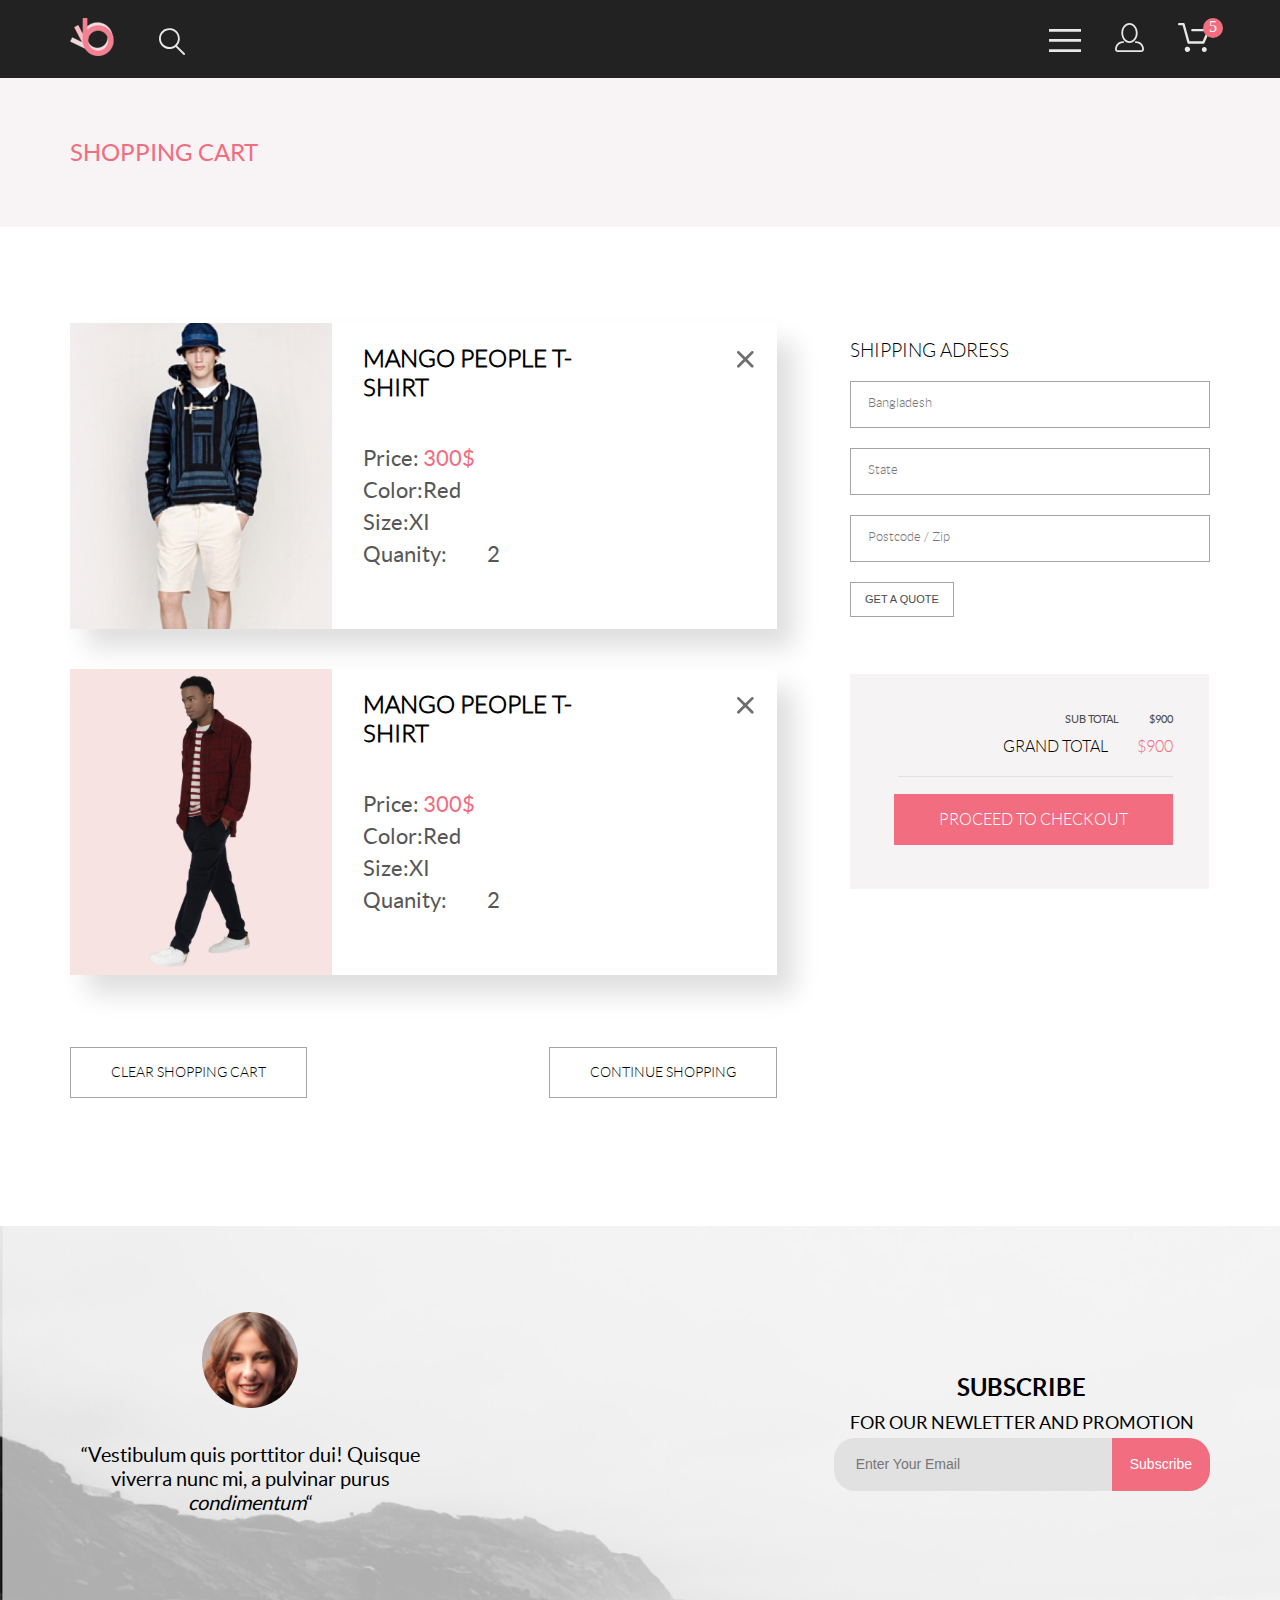
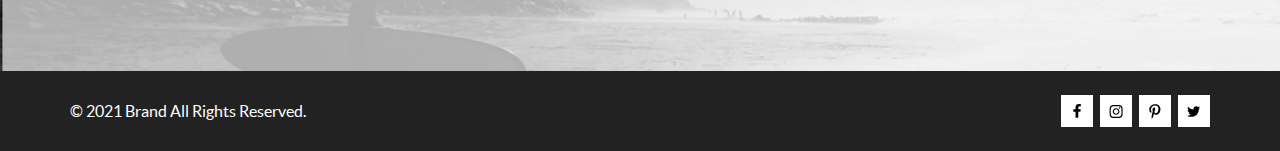
==== commit 4665564b: "Исправления" ====
--- a/cart.html
+++ b/cart.html
@@ -4,7 +4,7 @@
 <head>
     <meta charset="UTF-8">
     <meta name="viewport" content="width=device-width, initial-scale=1.0">
-    <title>Catalog</title>
+    <title>Cart</title>
     <link rel="stylesheet" href="css/style.css">
 </head>
 
@@ -21,11 +21,11 @@
                 <a href="#" class="menu_bars">
                     <img src="images/menu.svg" alt="menu">
                 </a>
-                <a href="catalog.html" class="user">
+                <a href="reg.html" class="user">
                     <img src="images/user.svg" alt="user">
                 </a>
                 <div class="cart-wrp">
-                    <a href="" class="cart">
+                    <a href="cart.html" class="cart">
                         <img class="cart" src="images/cart.svg" alt="cart">
                         <span class="cart_nmbr">5</span>
                     </a>
@@ -33,114 +33,56 @@
             </div>
         </div>
     </nav>
-
-    <header class="newArrivals">
-        <div class="container container--flex">
-            <h1 class="header__left">NEW ARRIVALS</h1>
-            <div class="header__right">
-                <a href="#" class="header__link">HOME</a>
-                <span>/</span>
-                <a href="#" class="header__link">MEN</a>
-                <span>/</span>
-                <a href="#" class="header__link header__link--pink">NEW ARRIVALS</a>
-            </div>
+    <header class="newArrivals shopping">
+        <div class="container">
+            <h1 class="header__left">SHOPPING CART</h1>
         </div>
     </header>
 
-    <main>
-        <section class="cart__pagination">
-            <a href="#" class="cart-arrow">
-                <svg class="cart-arrow--pink" width="13" height="23" viewBox="0 0 13 23"
-                    xmlns="http://www.w3.org/2000/svg">
-                    <path
-                        d="M12.6998 3.7499L4.9498 11.4999L12.6998 19.2499L11.1498 22.3499L0.299805 11.4999L11.1498 0.649902L12.6998 3.7499Z" />
-                </svg>
-            </a>
-            <img class="pagin__img" src="images/pagin-img.png " alt="arrow">
-            <a class="cart-arrow cart-arrow--pos" href="#">
-                <svg class="cart-arrow--pink reverse" width="13" height="23" viewBox="0 0 13 23"
-                    xmlns="http://www.w3.org/2000/svg">
-                    <path
-                        d="M12.6998 3.7499L4.9498 11.4999L12.6998 19.2499L11.1498 22.3499L0.299805 11.4999L11.1498 0.649902L12.6998 3.7499Z" />
-                </svg>
-            </a>
-        </section>
-
-        <section class="wmn-collection container">
-            <div class="collection-wrp">
-                <div class="collection_txt-wrp">
-                    <h3 class="collection__heading-pink">WOMEN COLLECTION</h3>
-                    <h3 class="collection__heading">MOSCHINO CHEAP AND CHIC</h3>
-                    <p class="collection__txt">Compellingly actualize fully researched processes before proactive
-                        outsourcing. Progressively syndicate collaborative architectures before cutting-edge services.
-                        Completely visualize parallel core competencies rather than exceptional portals.</p>
-                    <span class="collection__price">$561</span>
+    <main class="container cart--flex">
+        <div class="cart__left">
+            <div class="mango mango--margin">
+                <img class="mango__img" src="images/featured-img3.png" alt="photo">
+                <div class="mango__txt-wrp">
+                    <h3 class="mango__heading">MANGO PEOPLE T-SHIRT</h3>
+                    <span class="mango__info">Price: <span class="mango__info--pink">300$</span></span>
+                    <span class="mango__info">Color:Red</span>
+                    <span class="mango__info">Size:XI</span>
+                    <span class="mango__info">Quanity:<span class="mango__info--margin">2</span></span>
                 </div>
-                <div class="collection_filter-wrp">
-                    <div class="center-button btn--margin">CHOOSE COLOR
-                        <img class="arrow" src="images/arrow.svg" alt="">
-                    </div>
-                    <div class="center-button">CHOOSE SIZE
-                        <img class="arrow btn--margin" src="images/arrow.svg" alt="">
-                    </div>
-                    <div class="center-button">QUANTITY
-                        <img class="arrow" src="images/arrow.svg" alt="">
-                    </div>
+                <img class="mango__cross" src="images/cross.svg" alt="cross">
+            </div>
+            <div class="mango">
+                <img class="mango__img" src="images/catalog-img1.png" alt="photo">
+                <div class="mango__txt-wrp">
+                    <h3 class="mango__heading">MANGO PEOPLE T-SHIRT</h3>
+                    <span class="mango__info">Price: <span class="mango__info--pink">300$</span></span>
+                    <span class="mango__info">Color:Red</span>
+                    <span class="mango__info">Size:XI</span>
+                    <span class="mango__info">Quanity:<span class="mango__info--margin">2</span></span>
                 </div>
-                <button class="featured_btn">
-                    <svg class="collection__btn" width="32" height="29" viewBox="0 0 32 29"
-                        xmlns="http://www.w3.org/2000/svg">
-                        <path
-                            d="M26.2009 29C25.5532 28.9738 24.9415 28.6948 24.4972 28.2227C24.0529 27.7506 23.8114 27.1232 23.8245 26.475C23.8376 25.8269 24.1043 25.2097 24.5673 24.7559C25.0303 24.3022 25.6527 24.048 26.301 24.048C26.9493 24.048 27.5717 24.3022 28.0347 24.7559C28.4977 25.2097 28.7644 25.8269 28.7775 26.475C28.7906 27.1232 28.549 27.7506 28.1047 28.2227C27.6604 28.6948 27.0488 28.9738 26.401 29H26.2009ZM6.75293 26.32C6.75293 25.79 6.91011 25.2718 7.20459 24.8311C7.49907 24.3904 7.91764 24.0469 8.40735 23.844C8.89705 23.6412 9.43594 23.5881 9.95581 23.6915C10.4757 23.7949 10.9532 24.0502 11.328 24.425C11.7028 24.7998 11.9581 25.2773 12.0615 25.7972C12.1649 26.317 12.1118 26.8559 11.9089 27.3456C11.7061 27.8353 11.3626 28.2539 10.9219 28.5483C10.4812 28.8428 9.96304 29 9.43298 29C9.08087 29.0003 8.73212 28.9311 8.40674 28.7966C8.08136 28.662 7.78569 28.4646 7.53662 28.2158C7.28755 27.9669 7.09001 27.6713 6.9552 27.3461C6.82039 27.0208 6.75098 26.6721 6.75098 26.32H6.75293ZM10.553 20.686C10.2935 20.6868 10.0409 20.6024 9.83411 20.4457C9.62727 20.2891 9.47758 20.0689 9.40796 19.819L4.57495 2.36401H1.18201C0.868521 2.36401 0.567859 2.23947 0.346191 2.01781C0.124523 1.79614 0 1.49549 0 1.18201C0 0.868519 0.124523 0.567873 0.346191 0.346205C0.567859 0.124537 0.868521 5.81268e-06 1.18201 5.81268e-06H5.46301C5.7225 -0.00080736 5.97504 0.0837201 6.18176 0.240568C6.38848 0.397416 6.53784 0.617884 6.60693 0.868006L11.4399 18.323H24.6179L29.001 8.27501H14.401C14.2428 8.27961 14.0854 8.25242 13.9379 8.19507C13.7904 8.13771 13.6559 8.05134 13.5424 7.94108C13.4288 7.83082 13.3386 7.69891 13.277 7.55315C13.2154 7.40739 13.1836 7.25075 13.1836 7.0925C13.1836 6.93426 13.2154 6.77762 13.277 6.63186C13.3386 6.4861 13.4288 6.35419 13.5424 6.24393C13.6559 6.13367 13.7904 6.0473 13.9379 5.98994C14.0854 5.93259 14.2428 5.90541 14.401 5.91001H30.814C31.0097 5.90996 31.2022 5.95866 31.3744 6.05172C31.5465 6.14478 31.6928 6.27926 31.7999 6.44301C31.9078 6.60729 31.9734 6.79569 31.9908 6.99145C32.0083 7.18721 31.9771 7.38424 31.9 7.565L26.495 19.977C26.4026 20.1876 26.251 20.3668 26.0585 20.4927C25.866 20.6186 25.641 20.6858 25.411 20.686H10.553Z" />
-                    </svg>
-                    Add to Cart
-                </button>
+                <img class="mango__cross" src="images/cross.svg" alt="cross">
             </div>
-        </section>
-
-        <section class="cart-cards">
-            <div class="cart-grid">
-                <div class="card">
-                    <img class="card_img" src="images/featured-img4.png" alt="photo" width="360" height="420">
-                    <button class="card_btn"><img class="card_cart-img" src="images/card-cart.svg" alt="cart">Add to
-                        Cart</button>
-                    <div class="card_txt-wrp">
-                        <h3 class="card_heading">ellery x m'o capsule</h3>
-                        <p class="featured_txt card_txt">Known for her sculptural takes on traditional tailoring,
-                            Australian
-                            arbiter
-                            of cool Kym Ellery teams up with Moda Operandi.</p>
-                        <span class="card_price">$52.00</span>
-                    </div>
-                </div>
-                <div class="card">
-                    <img class="card_img" src="images/featured-img3.png" alt="photo" width="360" height="420">
-                    <button class="card_btn"><img class="card_cart-img" src="images/card-cart.svg" alt="cart">Add to
-                        Cart</button>
-                    <div class="card_txt-wrp">
-                        <h3 class="card_heading">ellery x m'o capsule</h3>
-                        <p class="featured_txt card_txt">Known for her sculptural takes on traditional tailoring,
-                            Australian
-                            arbiter
-                            of cool Kym Ellery teams up with Moda Operandi.</p>
-                        <span class="card_price">$52.00</span>
-                    </div>
-                </div>
-                <div class="card card-hidden">
-                    <img class="card_img" src="images/featured-img6.png" alt="photo" width="360" height="420">
-                    <button class="card_btn"><img class="card_cart-img" src="images/card-cart.svg" alt="cart">Add to
-                        Cart</button>
-                    <div class="card_txt-wrp">
-                        <h3 class="card_heading">ellery x m'o capsule</h3>
-                        <p class="featured_txt card_txt">Known for her sculptural takes on traditional tailoring,
-                            Australian
-                            arbiter
-                            of cool Kym Ellery teams up with Moda Operandi.</p>
-                        <span class="card_price">$52.00</span>
-                    </div>
-                </div>
+            <div class="left__btn-wrp">
+                <button class="left__btn">CLEAR SHOPPING CART</button>
+                <button class="left__btn">CONTINUE SHOPPING</button>
             </div>
-        </section>
+        </div>
+        <form class="cart__right" method="POST">
+            <div class="right__input-wrp">
+                <h3 class="right__heading">SHIPPING ADRESS</h3>
+                <input class="right__input" type="text" placeholder="Bangladesh">
+                <input class="right__input" type="text" placeholder="State">
+                <input class="right__input" type="text" placeholder="Postcode / Zip">
+                <button class="quote">GET A QUOTE</button>
+            </div>
+            <div class="right__wrp">
+                <span class="right__sub">SUB TOTAL <span>$900</span></span>
+                <span class="right__grand">GRAND TOTAL <span class="mango__info--pink">$900</span></span>
+                <hr class="strip">
+                <input class="checkout" type="submit" value="PROCEED TO CHECKOUT">
+            </div>
+        </form>
     </main>
     <footer class="page-footer">
         <div class="container footer_flex">
@@ -151,10 +93,8 @@
                 </p>
             </div>
             <form class="footer_form" action="#" method="post">
-                <h3 class="form_heading">
-                    <div class="form_heading--bold">SUBSCRIBE</div>
-                    <div class="form_heading--regul">FOR OUR NEWLETTER AND PROMOTION</div>
-                </h3>
+                <div class="form_heading--bold">SUBSCRIBE</div>
+                <div class="form_heading--regul">FOR OUR NEWLETTER AND PROMOTION</div>
                 <input class="footer_email" type="email" placeholder="Enter Your Email">
                 <input class="footer_submit" type="submit" value="Subscribe">
             </form>
--- a/css/style.css
+++ b/css/style.css
@@ -44,7 +44,6 @@
 
 body {
     margin: 0 auto;
-    max-width: 1600px;
 }
 
 .container {
@@ -119,7 +118,7 @@
 }
 
 .header-img {
-    margin-right: 39px
+    margin-right: 63px
 }
 
 .header_heading {
@@ -198,8 +197,8 @@
 
 .grid {
     display: grid;
-    grid-template-columns: repeat(3, 1fr);
-    grid-template-rows: repeat(2, 1fr);
+    grid-template-columns: repeat(3, 360px);
+    grid-template-rows: repeat(2, 260px);
     grid-gap: 30px;
     padding: 65px 0 96px 0;
 }
@@ -292,6 +291,10 @@
 .card {
     position: relative;
     max-width: 360px;
+    display: block;
+    text-decoration: none;
+    color: #000;
+    margin: 0 auto;
 }
 
 .card_img {
@@ -325,7 +328,7 @@
 
 .card_txt-wrp {
     background-color: #F8F8F8;
-    padding: 25px 28px 20px 16px;
+    padding: 25px 22px 20px;
 }
 
 .card_heading {
@@ -361,11 +364,24 @@
     font-family: lato-regular, arial, sans-serif;
     display: flex;
     align-items: center;
-}
+    text-decoration: none;
+}
+
+@keyframes shadow-pop-tr {
+    0% {
+      box-shadow: 0 0 #F16D7F;
+      transform: translateX(0) translateY(0);
+    }
+    100% {
+      box-shadow: -1px -1px #F16D7F, -8px -8px #F16D7F;
+      transform: translateX(8px) translateY(8px);
+    }
+  }
 
 .featured_btn:hover {
     background: #F16D7F;
     color: #fff;
+    animation: shadow-pop-tr 0.4s cubic-bezier(0.470, 0.000, 0.745, 0.715) both;
 }
 
 .featured_btn:active {
@@ -397,8 +413,7 @@
     font-size: 19.96px;
     line-height: 24px;
     color: #fff;
-    margin: 0;
-    margin-bottom: 16px;
+    margin: 0 0 16px;
     font-family: lato-regular, arial, sans-serif;
     text-transform: capitalize;
     font-weight: 400;
@@ -422,6 +437,7 @@
 
 .page-footer {
     background-image: url(../images/footer-bcg-img.png);
+    background-size: cover;
 }
 
 .footer_flex {
@@ -453,11 +469,7 @@
 
 .footer_form {
     text-align: center;
-}
-
-.form_heading {
-    margin: 0;
-    margin-bottom: 32px;
+    margin-top: 32px;
 }
 
 .form_heading--bold {
@@ -506,7 +518,7 @@
 .copy--flex {
     display: flex;
     justify-content: space-between;
-    flex-wrap: wrap;
+    align-items: center;
 }
 
 .copy_txt {
@@ -517,12 +529,20 @@
     font-weight: 400;
 }
 
+.copy_images {
+    display: flex;
+}
+
 .copy_link {
     text-align: center;
     background-color: #fff;
-    padding: 8px 9px 7px 9px;
     text-decoration: none;
     margin-left: 7px;
+    width: 32px;
+    height: 32px;
+    align-items: center;
+    display: flex;
+    justify-content: center;
 }
 
 .copy_link:hover {
@@ -706,7 +726,7 @@
     width: 79px;
     height: 103px;
     background: #ffffff;
-    box-shadow: 6px 4px 35px rgb(0 0 0 / 21%);
+    box-shadow: 6px 4px 35px rgb(0, 0, 0, 21%);
     padding: 7px 9px;
     box-sizing: border-box;
     font-size: 14px;
@@ -758,7 +778,7 @@
     padding-bottom: 48px;
 }
 
-/* ---------------------Cart----------------------------- */
+/* ---------------------Product----------------------------- */
 
 .cart__pagination {
     display: flex;
@@ -781,10 +801,8 @@
 .wmn-collection {
     position: relative;
     z-index: 1;
-    top: 937px;
     background-color: #fff;
     width: 1024px;
-    left: 230px;
     border: 1px solid #EAEAEA;
     box-sizing: border-box;
     top: -65px;
@@ -880,6 +898,292 @@
     padding: 129px 0;
 }
 
+/* ---------------------Cart----------------------------- */
+
+.cart--flex {
+    display: flex;
+    justify-content: space-between;
+}
+
+.cart__left {
+    padding-top: 96px;
+    padding-bottom: 128px;
+}
+
+.mango {
+    display: flex;
+    box-shadow: 17px 19px 24px rgba(0, 0, 0, 0.13);
+}
+
+.mango--margin {
+    margin-bottom: 40px;
+}
+
+.mango__img {
+    width: 262px;
+    height: 306px;
+}
+.mango__heading {
+    font-size: 24px;
+    line-height: 29px;
+    font-family: lato-light, arial, sans-serif;
+    margin: 0;
+    margin-bottom: 42px;
+}
+
+.mango__txt-wrp {
+    padding-top: 22px;
+    padding-left: 31px;
+    width: 209px;
+}
+
+.mango__info {
+    font-size: 22px;
+    line-height: 26px;
+    color: #575757;
+    display: block;
+    font-family: lato-regular, arial, sans-serif;
+    margin-bottom: 6px;
+}
+
+.mango__info--pink {
+    color: #F16D7F;
+}
+
+.mango__info--margin {
+    margin-left: 40px;
+}
+
+.mango__cross {
+    width: 18px;
+    height: 18px;
+    padding-top: 28px;
+    padding-right: 22px;
+    padding-left: 165px;
+}
+
+.left__btn-wrp {
+    display: flex;
+    justify-content: space-between;
+    margin-top: 72px;
+}
+
+.left__btn {
+    font-size: 14px;
+    line-height: 17px;
+    font-family: lato-light, arial, sans-serif;
+    padding: 16px 40px;
+    outline: none;
+    background-color: transparent;
+    border: 1px solid #A4A4A4;
+    cursor: pointer;
+}
+
+.cart__right {
+    padding-top: 113px;
+    display: flex;
+    flex-direction: column;
+    align-items: flex-start;
+}
+
+.right__heading {
+    font-family: lato-light, arial, sans-serif;
+    margin: 0;
+    margin-bottom: 20px;
+    font-weight: 300;
+}
+
+.right__input-wrp {
+    max-width: 360px;
+}
+
+.right__input {
+    width: 341px;
+    padding: 13px 0 16px 17px;
+    border: 1px solid #A4A4A4;
+    margin-bottom: 20px;
+    font-size: 13px;
+    line-height: 16px;
+    font-family: lato-light, arial, sans-serif;
+}
+
+.quote {
+    outline: none;
+    background-color: transparent;
+    border: 1px solid #A4A4A4;
+    padding: 10px 14px;
+    color: #4A4A4A;
+    font-size: 11px;
+    line-height: 13px;
+    cursor: pointer;
+}
+
+.right__wrp {
+    padding: 39px 36px 44px 44px;
+    display: flex;
+    flex-direction: column;
+    align-items: flex-end;
+    background: #F5F3F3;
+    margin-top: 57px;
+    box-sizing: border-box;
+}
+
+.right__sub {
+    width: 108px;
+    display: flex;
+    justify-content: space-between;
+    font-size: 11px;
+    line-height: 13px;
+    color: #4A4A4A;
+    font-family: lato-regular, arial, sans-serif;
+}
+
+.right__grand {
+    width: 170px;
+    display: flex;
+    justify-content: space-between;
+    font-family: lato-light, arial, sans-serif;
+    margin-top: 12px;
+}
+
+.strip {
+    height: 1px;
+    background: #E2E2E2;
+    width: 275px;
+    border: none;
+    margin: 0;
+    margin-top: 21px;
+    margin-bottom: 17px;
+}
+
+.checkout {
+    font-size: 16px;
+    line-height: 19px;
+    color: #FFFFFF;
+    padding: 16px 45px;
+    background: #F16D7F;
+    outline: none;
+    border: none;
+    font-family: lato-light, arial, sans-serif;
+    cursor: pointer;
+}
+
+/* ---------------------Registration----------------------------- */
+
+.reg {
+    display: flex;
+    padding-top: 64px;
+    padding-bottom: 96px;
+    font-family: lato-light, arial, sans-serif;
+}
+
+.regLeft {
+    width: 360px;
+    margin-right: 128px;
+}
+
+.regLeft__tittle {
+    margin: 0;
+    margin-bottom: 20px;
+}
+
+.regLeft__input {
+    width: 340px;
+    padding: 12px 0 15px 16px;
+}
+
+.regLeft__input_margin {
+    margin-bottom: 20px;
+}
+
+.regLeft__inputWrp {
+    display: flex;
+    align-items: center;
+    font-size: 11px;
+    line-height: 13px;
+    margin-top: 31px;
+    margin-bottom: 33px;
+}
+
+.regLeft__inputCheckbox {
+    border-radius: 50px;
+    width: 17px;
+    height: 17px;
+    margin: 0;
+    margin-right: 10px;
+}
+
+.regLeft__inputCheckbox_margin {
+    margin-left: 20px;
+}
+
+.regLeft__login {
+    margin: 0;
+    margin-bottom: 20px;
+}
+
+.regLeft__txt {
+    font-size: 13px;
+    line-height: 16px;
+    color: #B1B1B1;
+    margin-top: 15px;
+    margin-bottom: 39px;
+}
+
+.regLeft__btn {
+    padding: 16px 29px;
+    background: #F16D7F;
+    color: white;
+    fill: white;
+    cursor: pointer;
+    outline: none;
+    border: none;
+}
+
+.regLeft__arrow {
+    margin-left: 20px;
+}
+
+.regRight {
+    width: 609px;
+}
+
+.regRight__tittle {
+    margin: 0;
+    font-size: 24px;
+    line-height: 29px;
+    font-weight: 300;
+}
+
+.regRight__txt {
+    font-size: 24px;
+    line-height: 29px;
+    margin-top: 22px;
+    margin-bottom: 21px;
+}
+
+.regRight__list {
+    margin: 0;
+    font-size: 24px;
+    line-height: 29px;
+    list-style-type: none;
+    padding: 0;
+}
+
+.regRight__item {
+    margin-bottom: 16px;
+    position: relative;
+}
+
+.regRight__item::before {
+    content: url(../images/regTick.svg);
+    margin-right: 23px; 
+}
+
+.regRight__item:last-child {
+    margin: 0;
+}
+
 @media (max-width:768px) {
 
 .menu {
@@ -946,6 +1250,8 @@
 .grid {
     grid-gap: 19px;
     padding: 20px 16px 155px;
+    margin: 0 auto;
+    grid-template: repeat(2, 167px) / repeat(3, 232px);
 }
 
 .featured-items {
@@ -956,10 +1262,6 @@
     grid-template: repeat(3, 1fr) / repeat(2, 1fr);
     padding: 73px 16px 32px 16px;
     grid-gap: 16px;
-}
-
-.card {
-    max-width: 360px;
 }
 
 .info {
@@ -1045,12 +1347,57 @@
     padding-left: 16px;
 }
 
+.cart--flex {
+    flex-wrap: wrap;
+    margin-bottom: 128px;
+}
+
+.cart__left {
+    padding-top: 60px;
+    padding-bottom: 64px;
+    margin: 0 auto;
+}
+
+.left__btn-wrp {
+    justify-content: space-evenly;
+}
+
+.cart__right {
+    padding-top: 0;
+    flex-direction: row;
+    margin: 0 auto;
+}
+
+.right__input-wrp {
+    margin-right: 15px;
+}
+
+.reg {
+    margin: 0 auto;
+    justify-content: center;
+    padding-top: 40px;
+}
+
+.regLeft {
+    margin-right: 22px;
+}
+
+.regRight {
+    width: 354px;
+}
+
+.regRight__txt,
+.regRight__tittle,
+.regRight__item {
+    font-size: 16px;
+    line-height: 19px;
+}
 }
 
 @media (max-width:376px) {
 
 .container {
-    max-width: 376px;
+    max-width: 375px;
 }
 
 .menu {
@@ -1096,8 +1443,15 @@
 .grid {
     grid-template-columns: 1fr;
     grid-template-rows: repeat(3, 1fr);
+    padding: 0;
     padding-top: 46px;
     padding-bottom: 64px;
+}
+
+.grid_wrp {
+    width: 343px;
+    height: 247px;
+    margin: 0 auto;
 }
 
 .grid_women,
@@ -1114,7 +1468,7 @@
 
 .grid_men-wrp {
     top: 101px;
-    left: 72px;
+    left: 115px;
 }
 
 .grid_kids-wrp {
@@ -1143,7 +1497,7 @@
 
 .featured_grid {
     grid-template: repeat(6, 1fr) / 1fr;
-    padding: 64px 7px 41px 7px;
+    padding: 64px 0 41px;
 }
 
 .info {
@@ -1199,8 +1553,8 @@
     align-items: center;
 }
 
-.header__left {
-    margin-bottom: 32px;
+.header__right {
+    margin-top: 32px;
 }
 
 .filters {
@@ -1246,7 +1600,7 @@
 
 .catalog_grid {
     grid-template: repeat(6, 1fr) / 1fr;
-    padding: 32px 7px 40px;
+    padding: 32px 0 40px;
 }
 
 .catalog__pagination {
@@ -1277,7 +1631,80 @@
 
 .cart-grid {
     grid-template: repeat(2, 1fr) / 360px;
-    padding-left: 8px;
-}
-
+    padding-left: 0;
+    max-width: 360px;
+    margin: 0 auto;
+}
+
+.shopping {
+    text-align: center;
+    padding-top: 50px;
+}
+
+.cart--flex {
+    margin-bottom: 96px;
+}
+
+.cart__left {
+    padding-bottom: 48px;
+}
+
+.mango {
+    width: 358px;
+}
+
+.mango__img {
+    width: 143px;
+    height: 188px;
+}
+
+.mango__txt-wrp {
+    padding-top: 13px;
+    padding-left: 17px;
+    width: 139px;
+}
+
+.mango__heading {
+    margin-bottom: 25px;
+    font-size: 16px;
+    line-height: 19px;
+}
+
+.mango__info {
+    margin-bottom: 4px;
+    font-size: 14px;
+    line-height: 17px;
+}
+
+.mango__cross {
+    padding-top: 17px;
+    padding-right: 12px;
+    padding-left: 29px;
+}
+
+.left__btn-wrp {
+    justify-content: space-between;
+    margin-top: 30px;
+}
+
+.left__btn {
+    padding: 9px 21px;
+    font-size: 12px;
+    line-height: 14px;
+}
+
+.cart__right {
+    flex-direction: column;
+    width: 360px;
+}
+
+.reg {
+    flex-direction: column;
+    align-items: center;
+}
+
+.regLeft {
+    margin: 0;
+    margin-bottom: 20px;
+}
 }